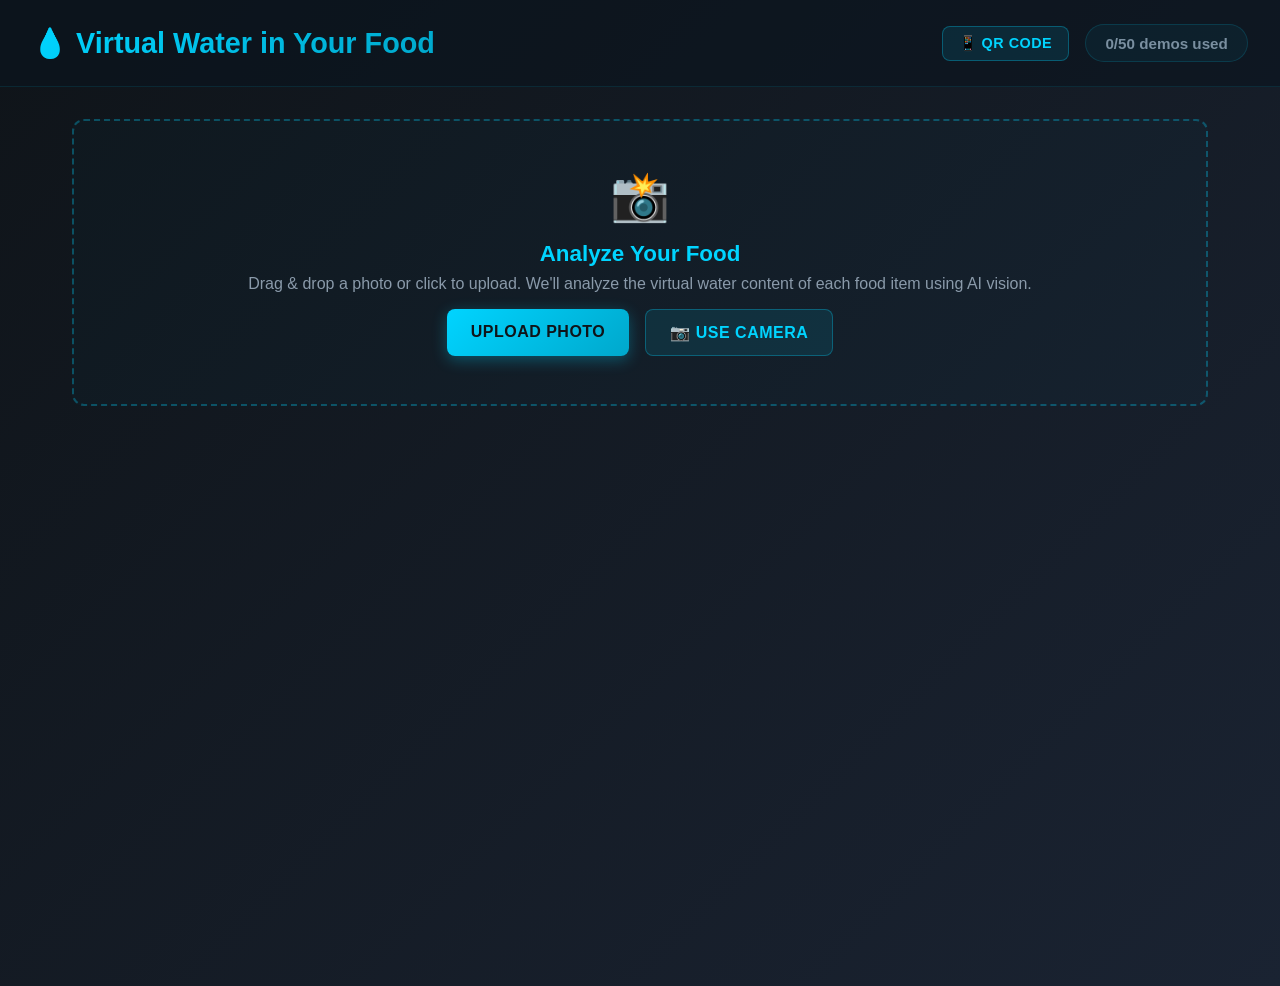
==== index.html @ fb0f3fa2 "Compress images before sending to avoid 413 payload limit" ====
<!DOCTYPE html>
<html lang="en">
<head>
    <meta charset="UTF-8">
    <meta name="viewport" content="width=device-width, initial-scale=1.0">
    <title>Virtual Water in Your Food</title>
    <style>
        * {
            margin: 0;
            padding: 0;
            box-sizing: border-box;
        }

        body {
            font-family: -apple-system, BlinkMacSystemFont, 'Segoe UI', Roboto, Oxygen, Ubuntu, Cantarell, sans-serif;
            background: linear-gradient(135deg, #0f1419 0%, #1a2332 100%);
            color: #e8eef5;
            min-height: 100vh;
            overflow-x: hidden;
        }

        /* Demo Limit Screen */
        .demo-limit-screen {
            position: fixed;
            top: 0;
            left: 0;
            width: 100%;
            height: 100%;
            background: linear-gradient(135deg, #0f1419 0%, #1a2332 100%);
            display: flex;
            align-items: center;
            justify-content: center;
            z-index: 10000;
            opacity: 1;
            transition: opacity 0.3s;
        }

        .demo-limit-screen.hidden {
            display: none;
        }

        .demo-limit-content {
            text-align: center;
            padding: 2rem;
            max-width: 600px;
        }

        .demo-limit-content h1 {
            font-size: 3.5rem;
            margin-bottom: 1.5rem;
            background: linear-gradient(135deg, #00d4ff, #00a8cc);
            -webkit-background-clip: text;
            -webkit-text-fill-color: transparent;
            background-clip: text;
        }

        .demo-limit-content p {
            font-size: 1.3rem;
            margin-bottom: 1rem;
            line-height: 1.6;
            color: #b0c0d9;
        }

        .demo-limit-content .emoji {
            font-size: 5rem;
            margin: 2rem 0;
        }

        /* Header & Counter */
        .header {
            display: flex;
            justify-content: space-between;
            align-items: center;
            padding: 1.5rem 2rem;
            background: rgba(10, 20, 30, 0.6);
            border-bottom: 1px solid rgba(0, 212, 255, 0.1);
            position: sticky;
            top: 0;
            z-index: 100;
        }

        .title {
            font-size: 1.8rem;
            font-weight: 700;
            background: linear-gradient(135deg, #00d4ff, #00a8cc);
            -webkit-background-clip: text;
            -webkit-text-fill-color: transparent;
            background-clip: text;
        }

        .usage-counter {
            font-size: 0.95rem;
            color: #7a8fa0;
            background: rgba(0, 212, 255, 0.05);
            padding: 0.6rem 1.2rem;
            border-radius: 20px;
            border: 1px solid rgba(0, 212, 255, 0.15);
            font-weight: 600;
        }

        .qr-button {
            background: rgba(0, 212, 255, 0.1);
            color: #00d4ff;
            border: 1px solid rgba(0, 212, 255, 0.3);
            padding: 0.5rem 1rem;
            border-radius: 8px;
            cursor: pointer;
            font-size: 0.9rem;
            transition: all 0.3s ease;
        }

        .qr-button:hover {
            background: rgba(0, 212, 255, 0.2);
            border-color: rgba(0, 212, 255, 0.5);
        }

        /* QR Code Modal */
        .qr-modal {
            position: fixed;
            top: 0;
            left: 0;
            width: 100%;
            height: 100%;
            background: rgba(0, 0, 0, 0.8);
            display: flex;
            align-items: center;
            justify-content: center;
            z-index: 999;
            opacity: 0;
            pointer-events: none;
            transition: opacity 0.3s;
        }

        .qr-modal.active {
            opacity: 1;
            pointer-events: all;
        }

        .qr-content {
            background: linear-gradient(135deg, rgba(15, 20, 25, 0.95), rgba(26, 35, 50, 0.95));
            border: 1px solid rgba(0, 212, 255, 0.3);
            border-radius: 16px;
            padding: 2rem;
            text-align: center;
            max-width: 400px;
            box-shadow: 0 0 30px rgba(0, 212, 255, 0.2);
        }

        .qr-content h2 {
            color: #00d4ff;
            margin-bottom: 1rem;
            font-size: 1.5rem;
        }

        .qr-code-img {
            width: 280px;
            height: 280px;
            margin: 1.5rem 0;
            background: white;
            padding: 10px;
            border-radius: 8px;
        }

        .qr-url {
            color: #8a9aaa;
            font-size: 0.85rem;
            word-break: break-all;
            margin: 1rem 0;
            font-family: monospace;
        }

        .qr-close {
            margin-top: 1.5rem;
            padding: 0.8rem 1.5rem;
            background: rgba(0, 212, 255, 0.1);
            color: #00d4ff;
            border: 1px solid rgba(0, 212, 255, 0.3);
            border-radius: 8px;
            cursor: pointer;
            font-size: 0.95rem;
            transition: all 0.3s;
        }

        .qr-close:hover {
            background: rgba(0, 212, 255, 0.2);
            border-color: rgba(0, 212, 255, 0.5);
        }

        /* Main Container */
        .container {
            max-width: 1200px;
            margin: 0 auto;
            padding: 2rem;
        }

        /* Upload Section */
        .upload-section {
            margin-bottom: 3rem;
        }

        .drag-drop-zone {
            border: 2px dashed rgba(0, 212, 255, 0.3);
            border-radius: 12px;
            padding: 3rem 2rem;
            text-align: center;
            cursor: pointer;
            transition: all 0.3s ease;
            background: rgba(0, 212, 255, 0.02);
        }

        .drag-drop-zone:hover {
            border-color: rgba(0, 212, 255, 0.6);
            background: rgba(0, 212, 255, 0.05);
        }

        .drag-drop-zone.drag-over {
            border-color: #00d4ff;
            background: rgba(0, 212, 255, 0.1);
            transform: scale(1.02);
        }

        .upload-icon {
            font-size: 3rem;
            margin-bottom: 1rem;
        }

        .upload-text h3 {
            font-size: 1.4rem;
            margin-bottom: 0.5rem;
            color: #00d4ff;
        }

        .upload-text p {
            color: #8a9aaa;
            margin-bottom: 1rem;
        }

        .button-group {
            display: flex;
            gap: 1rem;
            justify-content: center;
            flex-wrap: wrap;
        }

        button {
            padding: 0.8rem 1.5rem;
            border: none;
            border-radius: 8px;
            font-size: 1rem;
            font-weight: 600;
            cursor: pointer;
            transition: all 0.3s ease;
            text-transform: uppercase;
            letter-spacing: 0.5px;
        }

        .btn-primary {
            background: linear-gradient(135deg, #00d4ff, #00a8cc);
            color: #0f1419;
            box-shadow: 0 4px 15px rgba(0, 212, 255, 0.3);
        }

        .btn-primary:hover {
            transform: translateY(-2px);
            box-shadow: 0 6px 20px rgba(0, 212, 255, 0.4);
        }

        .btn-secondary {
            background: rgba(0, 212, 255, 0.1);
            color: #00d4ff;
            border: 1px solid rgba(0, 212, 255, 0.3);
        }

        .btn-secondary:hover {
            background: rgba(0, 212, 255, 0.2);
            border-color: rgba(0, 212, 255, 0.5);
        }

        /* Hidden Inputs */
        input[type="file"],
        video {
            display: none;
        }

        /* Camera Modal */
        .camera-modal {
            position: fixed;
            top: 0;
            left: 0;
            width: 100%;
            height: 100%;
            background: rgba(0, 0, 0, 0.9);
            display: flex;
            align-items: center;
            justify-content: center;
            z-index: 1000;
            opacity: 0;
            pointer-events: none;
            transition: opacity 0.3s;
        }

        .camera-modal.active {
            opacity: 1;
            pointer-events: all;
        }

        .camera-content {
            position: relative;
            width: 90%;
            max-width: 500px;
        }

        #cameraVideo {
            width: 100%;
            border-radius: 12px;
            display: block;
        }

        .camera-controls {
            display: flex;
            justify-content: center;
            gap: 1rem;
            margin-top: 1.5rem;
        }

        .btn-capture {
            padding: 0.8rem 2rem;
            font-size: 1rem;
            font-weight: 600;
            border: none;
            border-radius: 8px;
            background: #00d4ff;
            color: #0f1419;
            cursor: pointer;
            transition: all 0.3s;
        }

        .btn-capture:hover {
            transform: scale(1.05);
            box-shadow: 0 6px 20px rgba(0, 212, 255, 0.4);
        }

        .btn-close-camera {
            padding: 0.8rem 2rem;
            font-size: 1rem;
            font-weight: 600;
            border: 1px solid #666;
            border-radius: 8px;
            background: transparent;
            color: #e8eef5;
            cursor: pointer;
        }

        /* Results Section */
        .results-section {
            display: none;
            animation: fadeIn 0.5s ease;
        }

        .results-section.show {
            display: block;
        }

        @keyframes fadeIn {
            from {
                opacity: 0;
                transform: translateY(20px);
            }
            to {
                opacity: 1;
                transform: translateY(0);
            }
        }

        /* Water Visualization */
        .water-container {
            position: relative;
            width: 100%;
            height: 300px;
            background: rgba(0, 40, 60, 0.3);
            border: 2px solid rgba(0, 212, 255, 0.2);
            border-radius: 12px;
            overflow: hidden;
            margin-bottom: 3rem;
        }

        .water-fill {
            position: absolute;
            bottom: 0;
            left: 0;
            width: 100%;
            height: 0%;
            background: linear-gradient(180deg, rgba(0, 212, 255, 0.4), rgba(0, 168, 204, 0.6));
            transition: height 1.5s ease-out;
            box-shadow: 0 0 30px rgba(0, 212, 255, 0.3) inset;
        }

        .water-wave {
            position: absolute;
            bottom: 0;
            left: 0;
            width: 100%;
            height: 100%;
            opacity: 0.3;
            background-image: url('data:image/svg+xml,<svg xmlns="http://www.w3.org/2000/svg" viewBox="0 0 1200 120"><path d="M0,50 Q300,0 600,50 T1200,50 L1200,120 L0,120 Z" fill="%2300d4ff"/></svg>');
            background-repeat: repeat-x;
            background-position: 0 0;
            animation: wave 8s linear infinite;
        }

        @keyframes wave {
            0% { background-position: 0 0; }
            100% { background-position: 1200px 0; }
        }

        .total-display {
            position: absolute;
            top: 50%;
            left: 50%;
            transform: translate(-50%, -50%);
            z-index: 10;
            text-align: center;
            pointer-events: none;
        }

        .total-gallons {
            font-size: 5rem;
            font-weight: 700;
            background: linear-gradient(135deg, #00d4ff, #00ffff);
            -webkit-background-clip: text;
            -webkit-text-fill-color: transparent;
            background-clip: text;
            text-shadow: 0 0 30px rgba(0, 212, 255, 0.5);
        }

        .gallons-label {
            font-size: 1.2rem;
            color: #7a8fa0;
            margin-top: 0.5rem;
        }

        /* Comparison */
        .comparison {
            background: rgba(0, 212, 255, 0.05);
            border: 1px solid rgba(0, 212, 255, 0.2);
            border-radius: 8px;
            padding: 1.5rem;
            text-align: center;
            margin-bottom: 2rem;
            font-size: 1.1rem;
            line-height: 1.6;
        }

        .comparison strong {
            color: #00d4ff;
            font-size: 1.3rem;
        }

        /* Food Cards */
        .foods-grid {
            display: grid;
            grid-template-columns: repeat(auto-fill, minmax(280px, 1fr));
            gap: 1.5rem;
            margin-bottom: 2rem;
        }

        .food-card {
            background: rgba(20, 40, 60, 0.4);
            border: 1px solid rgba(0, 212, 255, 0.15);
            border-radius: 12px;
            padding: 1.5rem;
            transition: all 0.3s ease;
            animation: slideUp 0.5s ease forwards;
            opacity: 0;
        }

        .food-card:nth-child(1) { animation-delay: 0.1s; }
        .food-card:nth-child(2) { animation-delay: 0.2s; }
        .food-card:nth-child(3) { animation-delay: 0.3s; }
        .food-card:nth-child(4) { animation-delay: 0.4s; }
        .food-card:nth-child(5) { animation-delay: 0.5s; }
        .food-card:nth-child(6) { animation-delay: 0.6s; }

        @keyframes slideUp {
            from {
                opacity: 0;
                transform: translateY(30px);
            }
            to {
                opacity: 1;
                transform: translateY(0);
            }
        }

        .food-card:hover {
            border-color: rgba(0, 212, 255, 0.4);
            background: rgba(20, 40, 60, 0.6);
            transform: translateY(-5px);
        }

        .food-name {
            font-size: 1.3rem;
            font-weight: 700;
            color: #00d4ff;
            margin-bottom: 0.5rem;
        }

        .food-quantity {
            color: #8a9aaa;
            font-size: 0.95rem;
            margin-bottom: 1rem;
        }

        .food-gallons {
            font-size: 2.2rem;
            font-weight: 700;
            color: #00ffff;
            margin-bottom: 0.5rem;
        }

        .food-unit {
            color: #7a8fa0;
            font-size: 0.9rem;
        }

        .food-origin {
            background: rgba(0, 212, 255, 0.08);
            border-left: 3px solid rgba(0, 212, 255, 0.3);
            padding: 1rem;
            margin-top: 1rem;
            border-radius: 4px;
            font-size: 0.9rem;
            color: #9ab0c5;
            line-height: 1.5;
        }

        /* Loading Spinner */
        .loading {
            display: none;
            position: fixed;
            top: 50%;
            left: 50%;
            transform: translate(-50%, -50%);
            z-index: 2000;
            text-align: center;
        }

        .loading.active {
            display: block;
        }

        .spinner {
            border: 4px solid rgba(0, 212, 255, 0.1);
            border-top: 4px solid #00d4ff;
            border-radius: 50%;
            width: 60px;
            height: 60px;
            animation: spin 1s linear infinite;
            margin: 0 auto 1.5rem;
        }

        @keyframes spin {
            0% { transform: rotate(0deg); }
            100% { transform: rotate(360deg); }
        }

        .loading-text {
            color: #00d4ff;
            font-size: 1.1rem;
            font-weight: 600;
        }

        /* Error Message */
        .error-message {
            background: rgba(255, 100, 100, 0.1);
            border: 1px solid rgba(255, 100, 100, 0.3);
            color: #ff9999;
            padding: 1.5rem;
            border-radius: 8px;
            margin-bottom: 2rem;
            display: none;
        }

        .error-message.show {
            display: block;
            animation: slideDown 0.3s ease;
        }

        @keyframes slideDown {
            from {
                opacity: 0;
                transform: translateY(-20px);
            }
            to {
                opacity: 1;
                transform: translateY(0);
            }
        }

        /* Responsive */
        @media (max-width: 768px) {
            .container {
                padding: 1rem;
            }

            .header {
                flex-direction: column;
                gap: 1rem;
                padding: 1rem;
            }

            .title {
                font-size: 1.4rem;
            }

            .drag-drop-zone {
                padding: 2rem 1rem;
            }

            .total-gallons {
                font-size: 3.5rem;
            }

            .foods-grid {
                grid-template-columns: 1fr;
            }

            .camera-content {
                width: 95%;
            }

            .button-group {
                flex-direction: column;
            }

            button {
                width: 100%;
            }

            .demo-limit-content h1 {
                font-size: 2rem;
            }
        }
    </style>
</head>
<body>
    <!-- Demo Limit Screen -->
    <div class="demo-limit-screen hidden" id="demoLimitScreen">
        <div class="demo-limit-content">
            <div class="emoji">💧</div>
            <h1>Demo Limit Reached</h1>
            <p>Thank you for your curiosity about virtual water in food!</p>
            <p>This demo has been used 50 times across all visitors. We hope it sparked your interest in water security and sustainable food choices.</p>
            <p style="margin-top: 2rem; color: #7a8fa0;">
                🌍 Dive deeper into the <strong>Water Footprint Network</strong> at waterfootprint.org to learn more about the hidden water in what we consume.
            </p>
        </div>
    </div>

    <!-- QR Code Modal -->
    <div class="qr-modal" id="qrModal">
        <div class="qr-content">
            <h2>Scan to Try</h2>
            <img class="qr-code-img" id="qrImage" src="" alt="QR Code">
            <div class="qr-url" id="qrUrl"></div>
            <button class="qr-close" id="qrCloseBtn">Close</button>
        </div>
    </div>

    <!-- Main App -->
    <div class="header">
        <div class="title">💧 Virtual Water in Your Food</div>
        <div style="display: flex; gap: 1rem; align-items: center;">
            <button class="qr-button" id="qrBtn" title="Show QR code to share">📱 QR Code</button>
            <div class="usage-counter" id="usageCounter">0/50 demos used</div>
        </div>
    </div>

    <div class="container">
        <!-- Upload Section -->
        <div class="upload-section" id="uploadSection">
            <div class="drag-drop-zone" id="dragDropZone">
                <div class="upload-icon">📸</div>
                <div class="upload-text">
                    <h3>Analyze Your Food</h3>
                    <p>Drag & drop a photo or click to upload. We'll analyze the virtual water content of each food item using AI vision.</p>
                </div>
                <div class="button-group">
                    <button class="btn-primary" id="uploadBtn">Upload Photo</button>
                    <button class="btn-secondary" id="cameraBtn">📷 Use Camera</button>
                </div>
            </div>
            <input type="file" id="fileInput" accept="image/*">
            <video id="cameraVideo" width="500" height="500"></video>
            <canvas id="captureCanvas" style="display: none;"></canvas>
        </div>

        <!-- Camera Modal -->
        <div class="camera-modal" id="cameraModal">
            <div class="camera-content">
                <video id="cameraVideoModal" autoplay playsinline style="width: 100%; border-radius: 12px;"></video>
                <div class="camera-controls">
                    <button class="btn-capture" id="captureBtn">📸 Capture</button>
                    <button class="btn-close-camera" id="closeCameraBtn">Close</button>
                </div>
            </div>
        </div>

        <!-- Error Message -->
        <div class="error-message" id="errorMessage"></div>

        <!-- Loading Spinner -->
        <div class="loading" id="loading">
            <div class="spinner"></div>
            <div class="loading-text">Analyzing food with AI vision...</div>
        </div>

        <!-- Results Section -->
        <div class="results-section" id="resultsSection">
            <!-- Water Visualization -->
            <div class="water-container">
                <div class="water-fill" id="waterFill">
                    <div class="water-wave"></div>
                </div>
                <div class="total-display">
                    <div class="total-gallons" id="totalGallons">0</div>
                    <div class="gallons-label">US Gallons</div>
                </div>
            </div>

            <!-- Comparison -->
            <div class="comparison" id="comparison"></div>

            <!-- Food Cards -->
            <div class="foods-grid" id="foodsGrid"></div>

            <!-- Reset Button -->
            <div style="text-align: center; margin-top: 3rem;">
                <button class="btn-primary" id="resetBtn">Analyze Another Photo</button>
            </div>
        </div>
    </div>

    <script>
        // API Configuration
        // API key is stored securely on the Vercel backend at /api/analyze
        const MAX_DEMOS = 50;

        // DOM Elements
        const dragDropZone = document.getElementById('dragDropZone');
        const fileInput = document.getElementById('fileInput');
        const uploadBtn = document.getElementById('uploadBtn');
        const cameraBtn = document.getElementById('cameraBtn');
        const cameraModal = document.getElementById('cameraModal');
        const cameraVideoModal = document.getElementById('cameraVideoModal');
        const captureBtn = document.getElementById('captureBtn');
        const closeCameraBtn = document.getElementById('closeCameraBtn');
        const loading = document.getElementById('loading');
        const resultsSection = document.getElementById('resultsSection');
        const uploadSection = document.getElementById('uploadSection');
        const foodsGrid = document.getElementById('foodsGrid');
        const waterFill = document.getElementById('waterFill');
        const totalGallons = document.getElementById('totalGallons');
        const comparison = document.getElementById('comparison');
        const resetBtn = document.getElementById('resetBtn');
        const errorMessage = document.getElementById('errorMessage');
        const usageCounter = document.getElementById('usageCounter');
        const demoLimitScreen = document.getElementById('demoLimitScreen');

        let currentImageBase64 = null;
        let demoMode = false;
        const APP_URL = 'https://abdoulousseini2028-droid.github.io/virtual-water-tool/';

        // Initialize
        function init() {
            checkDemoLimit();
            setupEventListeners();
        }

        function checkDemoLimit() {
            const usageCount = parseInt(localStorage.getItem('waterAppUsage') || '0');
            updateUsageCounter(usageCount);

            if (usageCount >= MAX_DEMOS) {
                showDemoLimitScreen();
            }
        }

        function updateUsageCounter(count) {
            usageCounter.textContent = `${count}/${MAX_DEMOS} demos used`;
        }

        function showDemoLimitScreen() {
            demoLimitScreen.classList.remove('hidden');
            uploadSection.style.display = 'none';
            resultsSection.style.display = 'none';
        }

        function setupEventListeners() {
            // Drag and Drop
            dragDropZone.addEventListener('dragover', (e) => {
                e.preventDefault();
                dragDropZone.classList.add('drag-over');
            });

            dragDropZone.addEventListener('dragleave', () => {
                dragDropZone.classList.remove('drag-over');
            });

            dragDropZone.addEventListener('drop', (e) => {
                e.preventDefault();
                dragDropZone.classList.remove('drag-over');
                const files = e.dataTransfer.files;
                if (files.length > 0) {
                    processFile(files[0]);
                }
            });

            dragDropZone.addEventListener('click', () => {
                fileInput.click();
            });

            // File Input
            fileInput.addEventListener('change', (e) => {
                if (e.target.files.length > 0) {
                    processFile(e.target.files[0]);
                }
            });

            uploadBtn.addEventListener('click', () => {
                fileInput.click();
            });

            // Camera
            cameraBtn.addEventListener('click', openCamera);
            closeCameraBtn.addEventListener('click', closeCamera);
            captureBtn.addEventListener('click', capturePhoto);

            // Results
            resetBtn.addEventListener('click', reset);

            // QR Code
            const qrBtn = document.getElementById('qrBtn');
            const qrModal = document.getElementById('qrModal');
            const qrCloseBtn = document.getElementById('qrCloseBtn');
            const qrImage = document.getElementById('qrImage');
            const qrUrl = document.getElementById('qrUrl');

            qrBtn.addEventListener('click', showQRCode);
            qrCloseBtn.addEventListener('click', closeQRCode);
            qrModal.addEventListener('click', (e) => {
                if (e.target === qrModal) closeQRCode();
            });

            function showQRCode() {
                const encodedUrl = encodeURIComponent(APP_URL);
                const qrApiUrl = `https://api.qrserver.com/v1/create-qr-code/?size=280x280&data=${encodedUrl}`;
                qrImage.src = qrApiUrl;
                qrUrl.textContent = APP_URL;
                qrModal.classList.add('active');
            }

            function closeQRCode() {
                qrModal.classList.remove('active');
            }
        }

        function compressImage(dataUrl, maxSize, quality) {
            return new Promise((resolve) => {
                const img = new Image();
                img.onload = () => {
                    let { width, height } = img;
                    if (width > maxSize || height > maxSize) {
                        if (width > height) {
                            height = Math.round(height * maxSize / width);
                            width = maxSize;
                        } else {
                            width = Math.round(width * maxSize / height);
                            height = maxSize;
                        }
                    }
                    const canvas = document.createElement('canvas');
                    canvas.width = width;
                    canvas.height = height;
                    canvas.getContext('2d').drawImage(img, 0, 0, width, height);
                    resolve(canvas.toDataURL('image/jpeg', quality).split(',')[1]);
                };
                img.src = dataUrl;
            });
        }

        function processFile(file) {
            if (!file.type.startsWith('image/')) {
                showError('Please upload an image file');
                return;
            }

            showLoading(true);
            const reader = new FileReader();
            reader.onload = async (e) => {
                try {
                    const dataUrl = e.target.result;
                    currentImageBase64 = await compressImage(dataUrl, 1024, 0.75);
                    analyzeImage();
                } catch (err) {
                    showError('Error processing image file');
                    showLoading(false);
                    console.error(err);
                }
            };
            reader.onerror = () => {
                showError('Failed to read file');
                showLoading(false);
            };
            reader.readAsDataURL(file);
        }

        async function openCamera() {
            try {
                cameraModal.classList.add('active');
                const stream = await navigator.mediaDevices.getUserMedia({
                    video: { facingMode: 'environment' }
                });
                cameraVideoModal.srcObject = stream;
            } catch (err) {
                showError('Camera access denied. Please allow camera permissions.');
                cameraModal.classList.remove('active');
            }
        }

        function closeCamera() {
            cameraModal.classList.remove('active');
            if (cameraVideoModal.srcObject) {
                cameraVideoModal.srcObject.getTracks().forEach(track => track.stop());
            }
        }

        async function capturePhoto() {
            const canvas = document.getElementById('captureCanvas');
            const ctx = canvas.getContext('2d');
            canvas.width = cameraVideoModal.videoWidth;
            canvas.height = cameraVideoModal.videoHeight;
            ctx.drawImage(cameraVideoModal, 0, 0);
            const dataUrl = canvas.toDataURL('image/jpeg');
            closeCamera();
            showLoading(true);
            currentImageBase64 = await compressImage(dataUrl, 1024, 0.75);
            analyzeImage();
        }

        async function analyzeImage() {
            const usageCount = parseInt(localStorage.getItem('waterAppUsage') || '0');
            if (usageCount >= MAX_DEMOS) {
                showDemoLimitScreen();
                return;
            }

            showLoading(true);
            hideError();

            try {
                if (!currentImageBase64) {
                    throw new Error('No image data found');
                }

                const response = await fetch('/api/analyze', {
                    method: 'POST',
                    headers: {
                        'Content-Type': 'application/json',
                    },
                    body: JSON.stringify({
                        imageData: currentImageBase64
                    })
                });

                if (!response.ok) {
                    const errorData = await response.text();
                    throw new Error(`API error ${response.status}: ${errorData}`);
                }

                const data = await response.json();
                
                if (!data.candidates || !data.candidates[0]) {
                    throw new Error('No response from API');
                }

                const content = data.candidates[0].content.parts[0].text;
                
                // Parse JSON from response
                const jsonMatch = content.match(/\{[\s\S]*\}/);
                if (!jsonMatch) {
                    throw new Error('Could not parse response as JSON');
                }

                const result = JSON.parse(jsonMatch[0]);
                
                // Increment usage counter
                const newCount = usageCount + 1;
                localStorage.setItem('waterAppUsage', newCount.toString());
                updateUsageCounter(newCount);

                displayResults(result);
            } catch (error) {
                let errorMsg = error.message || 'Failed to analyze image. Please try again.';
                
                // Friendly messages for common errors
                if (errorMsg.includes('429') || errorMsg.includes('quota')) {
                    errorMsg = 'API quota exhausted. The demo has reached its usage limit for now. Please try again later.';
                } else if (errorMsg.includes('401') || errorMsg.includes('permission')) {
                    errorMsg = 'API authentication failed. Please check your API key configuration.';
                }
                
                // If API fails, offer demo mode
                if (errorMsg.includes('404') || errorMsg.includes('401') || errorMsg.includes('permission')) {
                    errorMsg += ' — Using demo mode to show example food analysis. Press "Try Demo Data" below.';
                }
                
                showError(errorMsg);
                showDemoButton();
                console.error('Analysis error:', error);
            } finally {
                showLoading(false);
            }
        }

        function showDemoButton() {
            const errorDiv = document.getElementById('errorMessage');
            if (!errorDiv.querySelector('.demo-button')) {
                const demoBtn = document.createElement('button');
                demoBtn.className = 'btn-primary demo-button';
                demoBtn.textContent = '🎯 Try Demo Data';
                demoBtn.style.marginTop = '1rem';
                demoBtn.addEventListener('click', loadDemoData);
                errorDiv.appendChild(demoBtn);
            }
        }

        function loadDemoData() {
            demoMode = true;
            const demoResult = {
                foods: [
                    { name: 'Chicken Breast', quantity: '200g', gallons: 336, origin_note: 'Global average: 336 gal/serving. US production: similar.' },
                    { name: 'Almonds', quantity: '1 cup (143g)', gallons: 1591, origin_note: 'Global average: 1,591 gal/cup. California almonds: highest in world.' },
                    { name: 'Apple', quantity: '1 medium', gallons: 125, origin_note: 'Global average: 125 gal per apple. Minimal variation by region.' },
                    { name: 'Coffee', quantity: '1 cup (240ml)', gallons: 140, origin_note: 'Global average: 140 gal/cup. East Africa: similar; Colombia: 15% lower.' },
                    { name: 'Beef Steak', quantity: '100g', gallons: 660, origin_note: 'Global average: 1,320 gal/lb. US beef: 1,847 gal/lb due to feed.' },
                    { name: 'Tomato', quantity: '1 large', gallons: 27, origin_note: 'Global average: 27 gal. Greenhouse vs field varies significantly.' }
                ],
                total_gallons: 2879,
                comparison: 'That\'s equivalent to 41 showers 🚿 or about 8.6 days of drinking water for one person! 💧'
            };
            displayResults(demoResult);
        }

        function displayResults(result) {
            uploadSection.style.display = 'none';
            resultsSection.classList.add('show');

            // Update total
            const total = result.total_gallons || 0;
            totalGallons.textContent = total.toLocaleString('en-US', { maximumFractionDigits: 0 });

            // Animate water fill
            setTimeout(() => {
                const percentage = Math.min((total / 1000) * 100, 95);
                waterFill.style.height = percentage + '%';
            }, 100);

            // Update comparison
            comparison.innerHTML = `<strong>${result.comparison}</strong>`;

            // Display food cards
            foodsGrid.innerHTML = '';
            result.foods.forEach(food => {
                const card = document.createElement('div');
                card.className = 'food-card';
                card.innerHTML = `
                    <div class="food-name">${food.name}</div>
                    <div class="food-quantity">${food.quantity}</div>
                    <div class="food-gallons">${food.gallons.toLocaleString('en-US', { maximumFractionDigits: 1 })}</div>
                    <div class="food-unit">US Gallons</div>
                    <div class="food-origin">${food.origin_note}</div>
                `;
                foodsGrid.appendChild(card);
            });
        }

        function reset() {
            resultsSection.classList.remove('show');
            uploadSection.style.display = 'block';
            foodsGrid.innerHTML = '';
            waterFill.style.height = '0%';
            totalGallons.textContent = '0';
            comparison.innerHTML = '';
            currentImageBase64 = null;
            fileInput.value = '';
        }

        function showLoading(show) {
            loading.classList.toggle('active', show);
        }

        function showError(message) {
            errorMessage.textContent = message;
            errorMessage.classList.add('show');
        }

        function hideError() {
            errorMessage.classList.remove('show');
        }

        // Start
        init();
    </script>
</body>
</html>
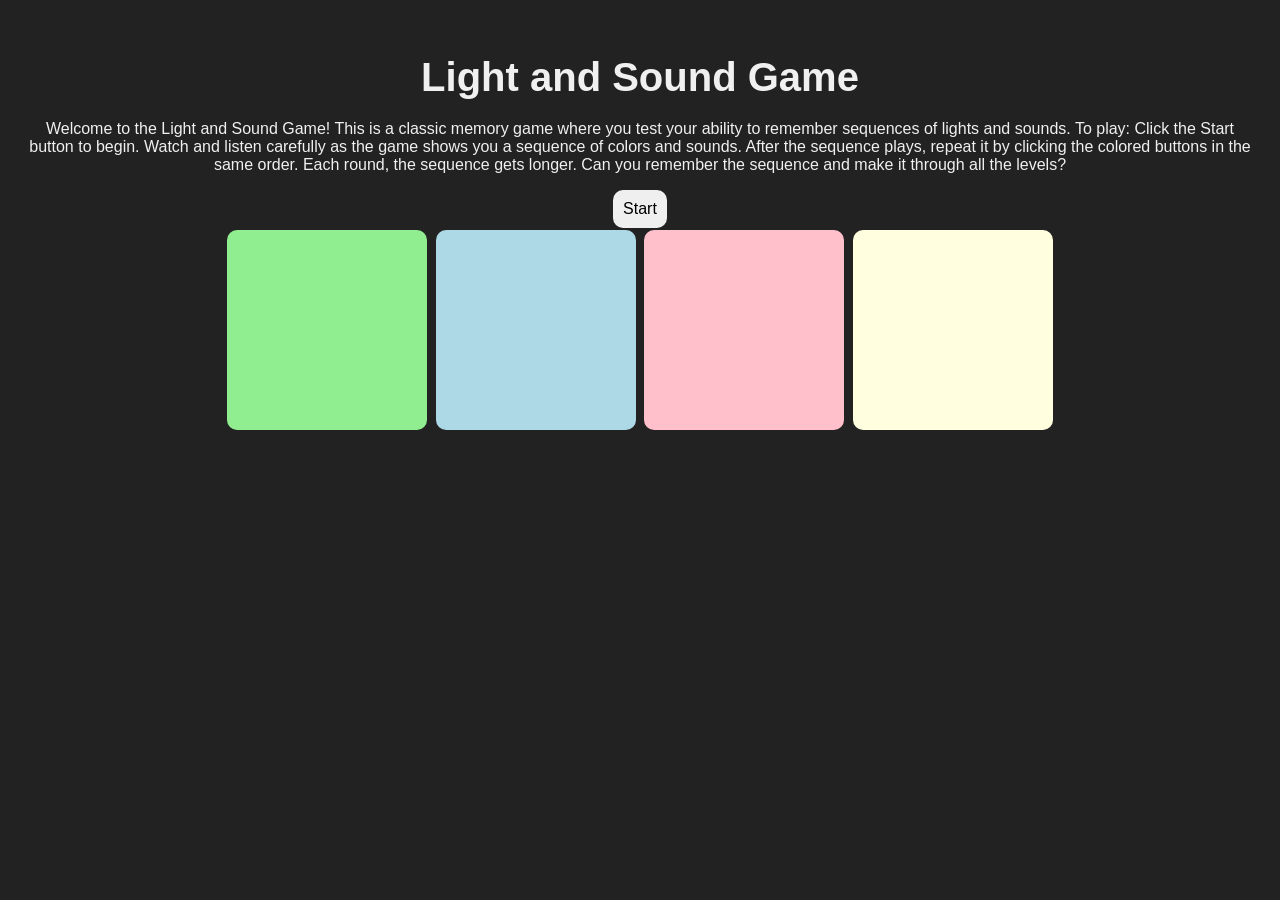
==== commit c110340e: "Fix: move game files to repo root, remove unrelated project files" ====
--- a/index.html
+++ b/index.html
@@ -3,1114 +3,29 @@
 <head>
     <meta charset="UTF-8">
     <meta name="viewport" content="width=device-width, initial-scale=1.0">
-    <title>Virtual Water in Your Food</title>
-    <style>
-        * {
-            margin: 0;
-            padding: 0;
-            box-sizing: border-box;
-        }
-
-        body {
-            font-family: -apple-system, BlinkMacSystemFont, 'Segoe UI', Roboto, Oxygen, Ubuntu, Cantarell, sans-serif;
-            background: linear-gradient(135deg, #0f1419 0%, #1a2332 100%);
-            color: #e8eef5;
-            min-height: 100vh;
-            overflow-x: hidden;
-        }
-
-        /* Demo Limit Screen */
-        .demo-limit-screen {
-            position: fixed;
-            top: 0;
-            left: 0;
-            width: 100%;
-            height: 100%;
-            background: linear-gradient(135deg, #0f1419 0%, #1a2332 100%);
-            display: flex;
-            align-items: center;
-            justify-content: center;
-            z-index: 10000;
-            opacity: 1;
-            transition: opacity 0.3s;
-        }
-
-        .demo-limit-screen.hidden {
-            display: none;
-        }
-
-        .demo-limit-content {
-            text-align: center;
-            padding: 2rem;
-            max-width: 600px;
-        }
-
-        .demo-limit-content h1 {
-            font-size: 3.5rem;
-            margin-bottom: 1.5rem;
-            background: linear-gradient(135deg, #00d4ff, #00a8cc);
-            -webkit-background-clip: text;
-            -webkit-text-fill-color: transparent;
-            background-clip: text;
-        }
-
-        .demo-limit-content p {
-            font-size: 1.3rem;
-            margin-bottom: 1rem;
-            line-height: 1.6;
-            color: #b0c0d9;
-        }
-
-        .demo-limit-content .emoji {
-            font-size: 5rem;
-            margin: 2rem 0;
-        }
-
-        /* Header & Counter */
-        .header {
-            display: flex;
-            justify-content: space-between;
-            align-items: center;
-            padding: 1.5rem 2rem;
-            background: rgba(10, 20, 30, 0.6);
-            border-bottom: 1px solid rgba(0, 212, 255, 0.1);
-            position: sticky;
-            top: 0;
-            z-index: 100;
-        }
-
-        .title {
-            font-size: 1.8rem;
-            font-weight: 700;
-            background: linear-gradient(135deg, #00d4ff, #00a8cc);
-            -webkit-background-clip: text;
-            -webkit-text-fill-color: transparent;
-            background-clip: text;
-        }
-
-        .usage-counter {
-            font-size: 0.95rem;
-            color: #7a8fa0;
-            background: rgba(0, 212, 255, 0.05);
-            padding: 0.6rem 1.2rem;
-            border-radius: 20px;
-            border: 1px solid rgba(0, 212, 255, 0.15);
-            font-weight: 600;
-        }
-
-        .qr-button {
-            background: rgba(0, 212, 255, 0.1);
-            color: #00d4ff;
-            border: 1px solid rgba(0, 212, 255, 0.3);
-            padding: 0.5rem 1rem;
-            border-radius: 8px;
-            cursor: pointer;
-            font-size: 0.9rem;
-            transition: all 0.3s ease;
-        }
-
-        .qr-button:hover {
-            background: rgba(0, 212, 255, 0.2);
-            border-color: rgba(0, 212, 255, 0.5);
-        }
-
-        /* QR Code Modal */
-        .qr-modal {
-            position: fixed;
-            top: 0;
-            left: 0;
-            width: 100%;
-            height: 100%;
-            background: rgba(0, 0, 0, 0.8);
-            display: flex;
-            align-items: center;
-            justify-content: center;
-            z-index: 999;
-            opacity: 0;
-            pointer-events: none;
-            transition: opacity 0.3s;
-        }
-
-        .qr-modal.active {
-            opacity: 1;
-            pointer-events: all;
-        }
-
-        .qr-content {
-            background: linear-gradient(135deg, rgba(15, 20, 25, 0.95), rgba(26, 35, 50, 0.95));
-            border: 1px solid rgba(0, 212, 255, 0.3);
-            border-radius: 16px;
-            padding: 2rem;
-            text-align: center;
-            max-width: 400px;
-            box-shadow: 0 0 30px rgba(0, 212, 255, 0.2);
-        }
-
-        .qr-content h2 {
-            color: #00d4ff;
-            margin-bottom: 1rem;
-            font-size: 1.5rem;
-        }
-
-        .qr-code-img {
-            width: 280px;
-            height: 280px;
-            margin: 1.5rem 0;
-            background: white;
-            padding: 10px;
-            border-radius: 8px;
-        }
-
-        .qr-url {
-            color: #8a9aaa;
-            font-size: 0.85rem;
-            word-break: break-all;
-            margin: 1rem 0;
-            font-family: monospace;
-        }
-
-        .qr-close {
-            margin-top: 1.5rem;
-            padding: 0.8rem 1.5rem;
-            background: rgba(0, 212, 255, 0.1);
-            color: #00d4ff;
-            border: 1px solid rgba(0, 212, 255, 0.3);
-            border-radius: 8px;
-            cursor: pointer;
-            font-size: 0.95rem;
-            transition: all 0.3s;
-        }
-
-        .qr-close:hover {
-            background: rgba(0, 212, 255, 0.2);
-            border-color: rgba(0, 212, 255, 0.5);
-        }
-
-        /* Main Container */
-        .container {
-            max-width: 1200px;
-            margin: 0 auto;
-            padding: 2rem;
-        }
-
-        /* Upload Section */
-        .upload-section {
-            margin-bottom: 3rem;
-        }
-
-        .drag-drop-zone {
-            border: 2px dashed rgba(0, 212, 255, 0.3);
-            border-radius: 12px;
-            padding: 3rem 2rem;
-            text-align: center;
-            cursor: pointer;
-            transition: all 0.3s ease;
-            background: rgba(0, 212, 255, 0.02);
-        }
-
-        .drag-drop-zone:hover {
-            border-color: rgba(0, 212, 255, 0.6);
-            background: rgba(0, 212, 255, 0.05);
-        }
-
-        .drag-drop-zone.drag-over {
-            border-color: #00d4ff;
-            background: rgba(0, 212, 255, 0.1);
-            transform: scale(1.02);
-        }
-
-        .upload-icon {
-            font-size: 3rem;
-            margin-bottom: 1rem;
-        }
-
-        .upload-text h3 {
-            font-size: 1.4rem;
-            margin-bottom: 0.5rem;
-            color: #00d4ff;
-        }
-
-        .upload-text p {
-            color: #8a9aaa;
-            margin-bottom: 1rem;
-        }
-
-        .button-group {
-            display: flex;
-            gap: 1rem;
-            justify-content: center;
-            flex-wrap: wrap;
-        }
-
-        button {
-            padding: 0.8rem 1.5rem;
-            border: none;
-            border-radius: 8px;
-            font-size: 1rem;
-            font-weight: 600;
-            cursor: pointer;
-            transition: all 0.3s ease;
-            text-transform: uppercase;
-            letter-spacing: 0.5px;
-        }
-
-        .btn-primary {
-            background: linear-gradient(135deg, #00d4ff, #00a8cc);
-            color: #0f1419;
-            box-shadow: 0 4px 15px rgba(0, 212, 255, 0.3);
-        }
-
-        .btn-primary:hover {
-            transform: translateY(-2px);
-            box-shadow: 0 6px 20px rgba(0, 212, 255, 0.4);
-        }
-
-        .btn-secondary {
-            background: rgba(0, 212, 255, 0.1);
-            color: #00d4ff;
-            border: 1px solid rgba(0, 212, 255, 0.3);
-        }
-
-        .btn-secondary:hover {
-            background: rgba(0, 212, 255, 0.2);
-            border-color: rgba(0, 212, 255, 0.5);
-        }
-
-        /* Hidden Inputs */
-        input[type="file"],
-        video {
-            display: none;
-        }
-
-        /* Camera Modal */
-        .camera-modal {
-            position: fixed;
-            top: 0;
-            left: 0;
-            width: 100%;
-            height: 100%;
-            background: rgba(0, 0, 0, 0.9);
-            display: flex;
-            align-items: center;
-            justify-content: center;
-            z-index: 1000;
-            opacity: 0;
-            pointer-events: none;
-            transition: opacity 0.3s;
-        }
-
-        .camera-modal.active {
-            opacity: 1;
-            pointer-events: all;
-        }
-
-        .camera-content {
-            position: relative;
-            width: 90%;
-            max-width: 500px;
-        }
-
-        #cameraVideo {
-            width: 100%;
-            border-radius: 12px;
-            display: block;
-        }
-
-        .camera-controls {
-            display: flex;
-            justify-content: center;
-            gap: 1rem;
-            margin-top: 1.5rem;
-        }
-
-        .btn-capture {
-            padding: 0.8rem 2rem;
-            font-size: 1rem;
-            font-weight: 600;
-            border: none;
-            border-radius: 8px;
-            background: #00d4ff;
-            color: #0f1419;
-            cursor: pointer;
-            transition: all 0.3s;
-        }
-
-        .btn-capture:hover {
-            transform: scale(1.05);
-            box-shadow: 0 6px 20px rgba(0, 212, 255, 0.4);
-        }
-
-        .btn-close-camera {
-            padding: 0.8rem 2rem;
-            font-size: 1rem;
-            font-weight: 600;
-            border: 1px solid #666;
-            border-radius: 8px;
-            background: transparent;
-            color: #e8eef5;
-            cursor: pointer;
-        }
-
-        /* Results Section */
-        .results-section {
-            display: none;
-            animation: fadeIn 0.5s ease;
-        }
-
-        .results-section.show {
-            display: block;
-        }
-
-        @keyframes fadeIn {
-            from {
-                opacity: 0;
-                transform: translateY(20px);
-            }
-            to {
-                opacity: 1;
-                transform: translateY(0);
-            }
-        }
-
-        /* Water Visualization */
-        .water-container {
-            position: relative;
-            width: 100%;
-            height: 300px;
-            background: rgba(0, 40, 60, 0.3);
-            border: 2px solid rgba(0, 212, 255, 0.2);
-            border-radius: 12px;
-            overflow: hidden;
-            margin-bottom: 3rem;
-        }
-
-        .water-fill {
-            position: absolute;
-            bottom: 0;
-            left: 0;
-            width: 100%;
-            height: 0%;
-            background: linear-gradient(180deg, rgba(0, 212, 255, 0.4), rgba(0, 168, 204, 0.6));
-            transition: height 1.5s ease-out;
-            box-shadow: 0 0 30px rgba(0, 212, 255, 0.3) inset;
-        }
-
-        .water-wave {
-            position: absolute;
-            bottom: 0;
-            left: 0;
-            width: 100%;
-            height: 100%;
-            opacity: 0.3;
-            background-image: url('data:image/svg+xml,<svg xmlns="http://www.w3.org/2000/svg" viewBox="0 0 1200 120"><path d="M0,50 Q300,0 600,50 T1200,50 L1200,120 L0,120 Z" fill="%2300d4ff"/></svg>');
-            background-repeat: repeat-x;
-            background-position: 0 0;
-            animation: wave 8s linear infinite;
-        }
-
-        @keyframes wave {
-            0% { background-position: 0 0; }
-            100% { background-position: 1200px 0; }
-        }
-
-        .total-display {
-            position: absolute;
-            top: 50%;
-            left: 50%;
-            transform: translate(-50%, -50%);
-            z-index: 10;
-            text-align: center;
-            pointer-events: none;
-        }
-
-        .total-gallons {
-            font-size: 5rem;
-            font-weight: 700;
-            background: linear-gradient(135deg, #00d4ff, #00ffff);
-            -webkit-background-clip: text;
-            -webkit-text-fill-color: transparent;
-            background-clip: text;
-            text-shadow: 0 0 30px rgba(0, 212, 255, 0.5);
-        }
-
-        .gallons-label {
-            font-size: 1.2rem;
-            color: #7a8fa0;
-            margin-top: 0.5rem;
-        }
-
-        /* Comparison */
-        .comparison {
-            background: rgba(0, 212, 255, 0.05);
-            border: 1px solid rgba(0, 212, 255, 0.2);
-            border-radius: 8px;
-            padding: 1.5rem;
-            text-align: center;
-            margin-bottom: 2rem;
-            font-size: 1.1rem;
-            line-height: 1.6;
-        }
-
-        .comparison strong {
-            color: #00d4ff;
-            font-size: 1.3rem;
-        }
-
-        /* Food Cards */
-        .foods-grid {
-            display: grid;
-            grid-template-columns: repeat(auto-fill, minmax(280px, 1fr));
-            gap: 1.5rem;
-            margin-bottom: 2rem;
-        }
-
-        .food-card {
-            background: rgba(20, 40, 60, 0.4);
-            border: 1px solid rgba(0, 212, 255, 0.15);
-            border-radius: 12px;
-            padding: 1.5rem;
-            transition: all 0.3s ease;
-            animation: slideUp 0.5s ease forwards;
-            opacity: 0;
-        }
-
-        .food-card:nth-child(1) { animation-delay: 0.1s; }
-        .food-card:nth-child(2) { animation-delay: 0.2s; }
-        .food-card:nth-child(3) { animation-delay: 0.3s; }
-        .food-card:nth-child(4) { animation-delay: 0.4s; }
-        .food-card:nth-child(5) { animation-delay: 0.5s; }
-        .food-card:nth-child(6) { animation-delay: 0.6s; }
-
-        @keyframes slideUp {
-            from {
-                opacity: 0;
-                transform: translateY(30px);
-            }
-            to {
-                opacity: 1;
-                transform: translateY(0);
-            }
-        }
-
-        .food-card:hover {
-            border-color: rgba(0, 212, 255, 0.4);
-            background: rgba(20, 40, 60, 0.6);
-            transform: translateY(-5px);
-        }
-
-        .food-name {
-            font-size: 1.3rem;
-            font-weight: 700;
-            color: #00d4ff;
-            margin-bottom: 0.5rem;
-        }
-
-        .food-quantity {
-            color: #8a9aaa;
-            font-size: 0.95rem;
-            margin-bottom: 1rem;
-        }
-
-        .food-gallons {
-            font-size: 2.2rem;
-            font-weight: 700;
-            color: #00ffff;
-            margin-bottom: 0.5rem;
-        }
-
-        .food-unit {
-            color: #7a8fa0;
-            font-size: 0.9rem;
-        }
-
-        .food-origin {
-            background: rgba(0, 212, 255, 0.08);
-            border-left: 3px solid rgba(0, 212, 255, 0.3);
-            padding: 1rem;
-            margin-top: 1rem;
-            border-radius: 4px;
-            font-size: 0.9rem;
-            color: #9ab0c5;
-            line-height: 1.5;
-        }
-
-        /* Loading Spinner */
-        .loading {
-            display: none;
-            position: fixed;
-            top: 50%;
-            left: 50%;
-            transform: translate(-50%, -50%);
-            z-index: 2000;
-            text-align: center;
-        }
-
-        .loading.active {
-            display: block;
-        }
-
-        .spinner {
-            border: 4px solid rgba(0, 212, 255, 0.1);
-            border-top: 4px solid #00d4ff;
-            border-radius: 50%;
-            width: 60px;
-            height: 60px;
-            animation: spin 1s linear infinite;
-            margin: 0 auto 1.5rem;
-        }
-
-        @keyframes spin {
-            0% { transform: rotate(0deg); }
-            100% { transform: rotate(360deg); }
-        }
-
-        .loading-text {
-            color: #00d4ff;
-            font-size: 1.1rem;
-            font-weight: 600;
-        }
-
-        /* Error Message */
-        .error-message {
-            background: rgba(255, 100, 100, 0.1);
-            border: 1px solid rgba(255, 100, 100, 0.3);
-            color: #ff9999;
-            padding: 1.5rem;
-            border-radius: 8px;
-            margin-bottom: 2rem;
-            display: none;
-        }
-
-        .error-message.show {
-            display: block;
-            animation: slideDown 0.3s ease;
-        }
-
-        @keyframes slideDown {
-            from {
-                opacity: 0;
-                transform: translateY(-20px);
-            }
-            to {
-                opacity: 1;
-                transform: translateY(0);
-            }
-        }
-
-        /* Responsive */
-        @media (max-width: 768px) {
-            .container {
-                padding: 1rem;
-            }
-
-            .header {
-                flex-direction: column;
-                gap: 1rem;
-                padding: 1rem;
-            }
-
-            .title {
-                font-size: 1.4rem;
-            }
-
-            .drag-drop-zone {
-                padding: 2rem 1rem;
-            }
-
-            .total-gallons {
-                font-size: 3.5rem;
-            }
-
-            .foods-grid {
-                grid-template-columns: 1fr;
-            }
-
-            .camera-content {
-                width: 95%;
-            }
-
-            .button-group {
-                flex-direction: column;
-            }
-
-            button {
-                width: 100%;
-            }
-
-            .demo-limit-content h1 {
-                font-size: 2rem;
-            }
-        }
-    </style>
+    <title>Light and Sound Game</title>
+    <link rel="stylesheet" href="style.css">
 </head>
 <body>
-    <!-- Demo Limit Screen -->
-    <div class="demo-limit-screen hidden" id="demoLimitScreen">
-        <div class="demo-limit-content">
-            <div class="emoji">💧</div>
-            <h1>Demo Limit Reached</h1>
-            <p>Thank you for your curiosity about virtual water in food!</p>
-            <p>This demo has been used 50 times across all visitors. We hope it sparked your interest in water security and sustainable food choices.</p>
-            <p style="margin-top: 2rem; color: #7a8fa0;">
-                🌍 Dive deeper into the <strong>Water Footprint Network</strong> at waterfootprint.org to learn more about the hidden water in what we consume.
-            </p>
-        </div>
+    <h1>Light and Sound Game</h1>
+    
+    <p>
+        Welcome to the Light and Sound Game! This is a classic memory game where you test your ability to remember sequences of lights and sounds. 
+        To play: Click the Start button to begin. Watch and listen carefully as the game shows you a sequence of colors and sounds. 
+        After the sequence plays, repeat it by clicking the colored buttons in the same order. Each round, the sequence gets longer. 
+        Can you remember the sequence and make it through all the levels?
+    </p>
+    
+    <button id="startBtn" onclick="startGame()">Start</button>
+    <button id="stopBtn" class="hidden" onclick="stopGame()">Stop</button>
+    
+    <div id="gameButtonArea">
+        <button id="button1" onmousedown="startTone(1)" onmouseup="stopTone()" onclick="guess(1)"></button>
+        <button id="button2" onmousedown="startTone(2)" onmouseup="stopTone()" onclick="guess(2)"></button>
+        <button id="button3" onmousedown="startTone(3)" onmouseup="stopTone()" onclick="guess(3)"></button>
+        <button id="button4" onmousedown="startTone(4)" onmouseup="stopTone()" onclick="guess(4)"></button>
     </div>
-
-    <!-- QR Code Modal -->
-    <div class="qr-modal" id="qrModal">
-        <div class="qr-content">
-            <h2>Scan to Try</h2>
-            <img class="qr-code-img" id="qrImage" src="" alt="QR Code">
-            <div class="qr-url" id="qrUrl"></div>
-            <button class="qr-close" id="qrCloseBtn">Close</button>
-        </div>
-    </div>
-
-    <!-- Main App -->
-    <div class="header">
-        <div class="title">💧 Virtual Water in Your Food</div>
-        <div style="display: flex; gap: 1rem; align-items: center;">
-            <button class="qr-button" id="qrBtn" title="Show QR code to share">📱 QR Code</button>
-            <div class="usage-counter" id="usageCounter">0/50 demos used</div>
-        </div>
-    </div>
-
-    <div class="container">
-        <!-- Upload Section -->
-        <div class="upload-section" id="uploadSection">
-            <div class="drag-drop-zone" id="dragDropZone">
-                <div class="upload-icon">📸</div>
-                <div class="upload-text">
-                    <h3>Analyze Your Food</h3>
-                    <p>Drag & drop a photo or click to upload. We'll analyze the virtual water content of each food item using AI vision.</p>
-                </div>
-                <div class="button-group">
-                    <button class="btn-primary" id="uploadBtn">Upload Photo</button>
-                    <button class="btn-secondary" id="cameraBtn">📷 Use Camera</button>
-                </div>
-            </div>
-            <input type="file" id="fileInput" accept="image/*">
-            <video id="cameraVideo" width="500" height="500"></video>
-            <canvas id="captureCanvas" style="display: none;"></canvas>
-        </div>
-
-        <!-- Camera Modal -->
-        <div class="camera-modal" id="cameraModal">
-            <div class="camera-content">
-                <video id="cameraVideoModal" autoplay playsinline style="width: 100%; border-radius: 12px;"></video>
-                <div class="camera-controls">
-                    <button class="btn-capture" id="captureBtn">📸 Capture</button>
-                    <button class="btn-close-camera" id="closeCameraBtn">Close</button>
-                </div>
-            </div>
-        </div>
-
-        <!-- Error Message -->
-        <div class="error-message" id="errorMessage"></div>
-
-        <!-- Loading Spinner -->
-        <div class="loading" id="loading">
-            <div class="spinner"></div>
-            <div class="loading-text">Analyzing food with AI vision...</div>
-        </div>
-
-        <!-- Results Section -->
-        <div class="results-section" id="resultsSection">
-            <!-- Water Visualization -->
-            <div class="water-container">
-                <div class="water-fill" id="waterFill">
-                    <div class="water-wave"></div>
-                </div>
-                <div class="total-display">
-                    <div class="total-gallons" id="totalGallons">0</div>
-                    <div class="gallons-label">US Gallons</div>
-                </div>
-            </div>
-
-            <!-- Comparison -->
-            <div class="comparison" id="comparison"></div>
-
-            <!-- Food Cards -->
-            <div class="foods-grid" id="foodsGrid"></div>
-
-            <!-- Reset Button -->
-            <div style="text-align: center; margin-top: 3rem;">
-                <button class="btn-primary" id="resetBtn">Analyze Another Photo</button>
-            </div>
-        </div>
-    </div>
-
-    <script>
-        // API Configuration
-        // API key is stored securely on the Vercel backend at /api/analyze
-        const MAX_DEMOS = 50;
-
-        // DOM Elements
-        const dragDropZone = document.getElementById('dragDropZone');
-        const fileInput = document.getElementById('fileInput');
-        const uploadBtn = document.getElementById('uploadBtn');
-        const cameraBtn = document.getElementById('cameraBtn');
-        const cameraModal = document.getElementById('cameraModal');
-        const cameraVideoModal = document.getElementById('cameraVideoModal');
-        const captureBtn = document.getElementById('captureBtn');
-        const closeCameraBtn = document.getElementById('closeCameraBtn');
-        const loading = document.getElementById('loading');
-        const resultsSection = document.getElementById('resultsSection');
-        const uploadSection = document.getElementById('uploadSection');
-        const foodsGrid = document.getElementById('foodsGrid');
-        const waterFill = document.getElementById('waterFill');
-        const totalGallons = document.getElementById('totalGallons');
-        const comparison = document.getElementById('comparison');
-        const resetBtn = document.getElementById('resetBtn');
-        const errorMessage = document.getElementById('errorMessage');
-        const usageCounter = document.getElementById('usageCounter');
-        const demoLimitScreen = document.getElementById('demoLimitScreen');
-
-        let currentImageBase64 = null;
-        let demoMode = false;
-        const APP_URL = 'https://abdoulousseini2028-droid.github.io/virtual-water-tool/';
-
-        // Initialize
-        function init() {
-            checkDemoLimit();
-            setupEventListeners();
-        }
-
-        function checkDemoLimit() {
-            const usageCount = parseInt(localStorage.getItem('waterAppUsage') || '0');
-            updateUsageCounter(usageCount);
-
-            if (usageCount >= MAX_DEMOS) {
-                showDemoLimitScreen();
-            }
-        }
-
-        function updateUsageCounter(count) {
-            usageCounter.textContent = `${count}/${MAX_DEMOS} demos used`;
-        }
-
-        function showDemoLimitScreen() {
-            demoLimitScreen.classList.remove('hidden');
-            uploadSection.style.display = 'none';
-            resultsSection.style.display = 'none';
-        }
-
-        function setupEventListeners() {
-            // Drag and Drop
-            dragDropZone.addEventListener('dragover', (e) => {
-                e.preventDefault();
-                dragDropZone.classList.add('drag-over');
-            });
-
-            dragDropZone.addEventListener('dragleave', () => {
-                dragDropZone.classList.remove('drag-over');
-            });
-
-            dragDropZone.addEventListener('drop', (e) => {
-                e.preventDefault();
-                dragDropZone.classList.remove('drag-over');
-                const files = e.dataTransfer.files;
-                if (files.length > 0) {
-                    processFile(files[0]);
-                }
-            });
-
-            dragDropZone.addEventListener('click', () => {
-                fileInput.click();
-            });
-
-            // File Input
-            fileInput.addEventListener('change', (e) => {
-                if (e.target.files.length > 0) {
-                    processFile(e.target.files[0]);
-                }
-            });
-
-            uploadBtn.addEventListener('click', () => {
-                fileInput.click();
-            });
-
-            // Camera
-            cameraBtn.addEventListener('click', openCamera);
-            closeCameraBtn.addEventListener('click', closeCamera);
-            captureBtn.addEventListener('click', capturePhoto);
-
-            // Results
-            resetBtn.addEventListener('click', reset);
-
-            // QR Code
-            const qrBtn = document.getElementById('qrBtn');
-            const qrModal = document.getElementById('qrModal');
-            const qrCloseBtn = document.getElementById('qrCloseBtn');
-            const qrImage = document.getElementById('qrImage');
-            const qrUrl = document.getElementById('qrUrl');
-
-            qrBtn.addEventListener('click', showQRCode);
-            qrCloseBtn.addEventListener('click', closeQRCode);
-            qrModal.addEventListener('click', (e) => {
-                if (e.target === qrModal) closeQRCode();
-            });
-
-            function showQRCode() {
-                const encodedUrl = encodeURIComponent(APP_URL);
-                const qrApiUrl = `https://api.qrserver.com/v1/create-qr-code/?size=280x280&data=${encodedUrl}`;
-                qrImage.src = qrApiUrl;
-                qrUrl.textContent = APP_URL;
-                qrModal.classList.add('active');
-            }
-
-            function closeQRCode() {
-                qrModal.classList.remove('active');
-            }
-        }
-
-        function compressImage(dataUrl, maxSize, quality) {
-            return new Promise((resolve) => {
-                const img = new Image();
-                img.onload = () => {
-                    let { width, height } = img;
-                    if (width > maxSize || height > maxSize) {
-                        if (width > height) {
-                            height = Math.round(height * maxSize / width);
-                            width = maxSize;
-                        } else {
-                            width = Math.round(width * maxSize / height);
-                            height = maxSize;
-                        }
-                    }
-                    const canvas = document.createElement('canvas');
-                    canvas.width = width;
-                    canvas.height = height;
-                    canvas.getContext('2d').drawImage(img, 0, 0, width, height);
-                    resolve(canvas.toDataURL('image/jpeg', quality).split(',')[1]);
-                };
-                img.src = dataUrl;
-            });
-        }
-
-        function processFile(file) {
-            if (!file.type.startsWith('image/')) {
-                showError('Please upload an image file');
-                return;
-            }
-
-            showLoading(true);
-            const reader = new FileReader();
-            reader.onload = async (e) => {
-                try {
-                    const dataUrl = e.target.result;
-                    currentImageBase64 = await compressImage(dataUrl, 1024, 0.75);
-                    analyzeImage();
-                } catch (err) {
-                    showError('Error processing image file');
-                    showLoading(false);
-                    console.error(err);
-                }
-            };
-            reader.onerror = () => {
-                showError('Failed to read file');
-                showLoading(false);
-            };
-            reader.readAsDataURL(file);
-        }
-
-        async function openCamera() {
-            try {
-                cameraModal.classList.add('active');
-                const stream = await navigator.mediaDevices.getUserMedia({
-                    video: { facingMode: 'environment' }
-                });
-                cameraVideoModal.srcObject = stream;
-            } catch (err) {
-                showError('Camera access denied. Please allow camera permissions.');
-                cameraModal.classList.remove('active');
-            }
-        }
-
-        function closeCamera() {
-            cameraModal.classList.remove('active');
-            if (cameraVideoModal.srcObject) {
-                cameraVideoModal.srcObject.getTracks().forEach(track => track.stop());
-            }
-        }
-
-        async function capturePhoto() {
-            const canvas = document.getElementById('captureCanvas');
-            const ctx = canvas.getContext('2d');
-            canvas.width = cameraVideoModal.videoWidth;
-            canvas.height = cameraVideoModal.videoHeight;
-            ctx.drawImage(cameraVideoModal, 0, 0);
-            const dataUrl = canvas.toDataURL('image/jpeg');
-            closeCamera();
-            showLoading(true);
-            currentImageBase64 = await compressImage(dataUrl, 1024, 0.75);
-            analyzeImage();
-        }
-
-        async function analyzeImage() {
-            const usageCount = parseInt(localStorage.getItem('waterAppUsage') || '0');
-            if (usageCount >= MAX_DEMOS) {
-                showDemoLimitScreen();
-                return;
-            }
-
-            showLoading(true);
-            hideError();
-
-            try {
-                if (!currentImageBase64) {
-                    throw new Error('No image data found');
-                }
-
-                const response = await fetch('/api/analyze', {
-                    method: 'POST',
-                    headers: {
-                        'Content-Type': 'application/json',
-                    },
-                    body: JSON.stringify({
-                        imageData: currentImageBase64
-                    })
-                });
-
-                if (!response.ok) {
-                    const errorData = await response.text();
-                    throw new Error(`API error ${response.status}: ${errorData}`);
-                }
-
-                const data = await response.json();
-                
-                if (!data.candidates || !data.candidates[0]) {
-                    throw new Error('No response from API');
-                }
-
-                const content = data.candidates[0].content.parts[0].text;
-                
-                // Parse JSON from response
-                const jsonMatch = content.match(/\{[\s\S]*\}/);
-                if (!jsonMatch) {
-                    throw new Error('Could not parse response as JSON');
-                }
-
-                const result = JSON.parse(jsonMatch[0]);
-                
-                // Increment usage counter
-                const newCount = usageCount + 1;
-                localStorage.setItem('waterAppUsage', newCount.toString());
-                updateUsageCounter(newCount);
-
-                displayResults(result);
-            } catch (error) {
-                let errorMsg = error.message || 'Failed to analyze image. Please try again.';
-                
-                // Friendly messages for common errors
-                if (errorMsg.includes('429') || errorMsg.includes('quota')) {
-                    errorMsg = 'API quota exhausted. The demo has reached its usage limit for now. Please try again later.';
-                } else if (errorMsg.includes('401') || errorMsg.includes('permission')) {
-                    errorMsg = 'API authentication failed. Please check your API key configuration.';
-                }
-                
-                // If API fails, offer demo mode
-                if (errorMsg.includes('404') || errorMsg.includes('401') || errorMsg.includes('permission')) {
-                    errorMsg += ' — Using demo mode to show example food analysis. Press "Try Demo Data" below.';
-                }
-                
-                showError(errorMsg);
-                showDemoButton();
-                console.error('Analysis error:', error);
-            } finally {
-                showLoading(false);
-            }
-        }
-
-        function showDemoButton() {
-            const errorDiv = document.getElementById('errorMessage');
-            if (!errorDiv.querySelector('.demo-button')) {
-                const demoBtn = document.createElement('button');
-                demoBtn.className = 'btn-primary demo-button';
-                demoBtn.textContent = '🎯 Try Demo Data';
-                demoBtn.style.marginTop = '1rem';
-                demoBtn.addEventListener('click', loadDemoData);
-                errorDiv.appendChild(demoBtn);
-            }
-        }
-
-        function loadDemoData() {
-            demoMode = true;
-            const demoResult = {
-                foods: [
-                    { name: 'Chicken Breast', quantity: '200g', gallons: 336, origin_note: 'Global average: 336 gal/serving. US production: similar.' },
-                    { name: 'Almonds', quantity: '1 cup (143g)', gallons: 1591, origin_note: 'Global average: 1,591 gal/cup. California almonds: highest in world.' },
-                    { name: 'Apple', quantity: '1 medium', gallons: 125, origin_note: 'Global average: 125 gal per apple. Minimal variation by region.' },
-                    { name: 'Coffee', quantity: '1 cup (240ml)', gallons: 140, origin_note: 'Global average: 140 gal/cup. East Africa: similar; Colombia: 15% lower.' },
-                    { name: 'Beef Steak', quantity: '100g', gallons: 660, origin_note: 'Global average: 1,320 gal/lb. US beef: 1,847 gal/lb due to feed.' },
-                    { name: 'Tomato', quantity: '1 large', gallons: 27, origin_note: 'Global average: 27 gal. Greenhouse vs field varies significantly.' }
-                ],
-                total_gallons: 2879,
-                comparison: 'That\'s equivalent to 41 showers 🚿 or about 8.6 days of drinking water for one person! 💧'
-            };
-            displayResults(demoResult);
-        }
-
-        function displayResults(result) {
-            uploadSection.style.display = 'none';
-            resultsSection.classList.add('show');
-
-            // Update total
-            const total = result.total_gallons || 0;
-            totalGallons.textContent = total.toLocaleString('en-US', { maximumFractionDigits: 0 });
-
-            // Animate water fill
-            setTimeout(() => {
-                const percentage = Math.min((total / 1000) * 100, 95);
-                waterFill.style.height = percentage + '%';
-            }, 100);
-
-            // Update comparison
-            comparison.innerHTML = `<strong>${result.comparison}</strong>`;
-
-            // Display food cards
-            foodsGrid.innerHTML = '';
-            result.foods.forEach(food => {
-                const card = document.createElement('div');
-                card.className = 'food-card';
-                card.innerHTML = `
-                    <div class="food-name">${food.name}</div>
-                    <div class="food-quantity">${food.quantity}</div>
-                    <div class="food-gallons">${food.gallons.toLocaleString('en-US', { maximumFractionDigits: 1 })}</div>
-                    <div class="food-unit">US Gallons</div>
-                    <div class="food-origin">${food.origin_note}</div>
-                `;
-                foodsGrid.appendChild(card);
-            });
-        }
-
-        function reset() {
-            resultsSection.classList.remove('show');
-            uploadSection.style.display = 'block';
-            foodsGrid.innerHTML = '';
-            waterFill.style.height = '0%';
-            totalGallons.textContent = '0';
-            comparison.innerHTML = '';
-            currentImageBase64 = null;
-            fileInput.value = '';
-        }
-
-        function showLoading(show) {
-            loading.classList.toggle('active', show);
-        }
-
-        function showError(message) {
-            errorMessage.textContent = message;
-            errorMessage.classList.add('show');
-        }
-
-        function hideError() {
-            errorMessage.classList.remove('show');
-        }
-
-        // Start
-        init();
-    </script>
+    
+    <script src="script.js"></script>
 </body>
-</html>
+</html>
--- a/style.css
+++ b/style.css
@@ -0,0 +1,70 @@
+body {
+    background-color: #222;
+    color: #f0f0f0;
+    font-family: Arial, sans-serif;
+    text-align: center;
+    padding: 20px;
+}
+
+h1 {
+    font-family: Verdana, Arial, sans-serif;
+    font-size: 2.5em;
+    margin-bottom: 20px;
+}
+
+button {
+    padding: 10px;
+    border-radius: 10px;
+    font-size: 1em;
+    cursor: pointer;
+    border: none;
+    transition: all 0.1s ease;
+}
+
+#gameButtonArea > button {
+    height: 200px;
+    width: 200px;
+    margin: 2px;
+    font-weight: bold;
+    font-size: 1.2em;
+}
+
+.hidden {
+    display: none;
+}
+
+#button1 {
+    background-color: lightgreen;
+}
+
+#button1:active,
+#button1.lit {
+    background-color: green;
+}
+
+#button2 {
+    background-color: lightblue;
+}
+
+#button2:active,
+#button2.lit {
+    background-color: blue;
+}
+
+#button3 {
+    background-color: pink;
+}
+
+#button3:active,
+#button3.lit {
+    background-color: red;
+}
+
+#button4 {
+    background-color: lightyellow;
+}
+
+#button4:active,
+#button4.lit {
+    background-color: yellow;
+}
